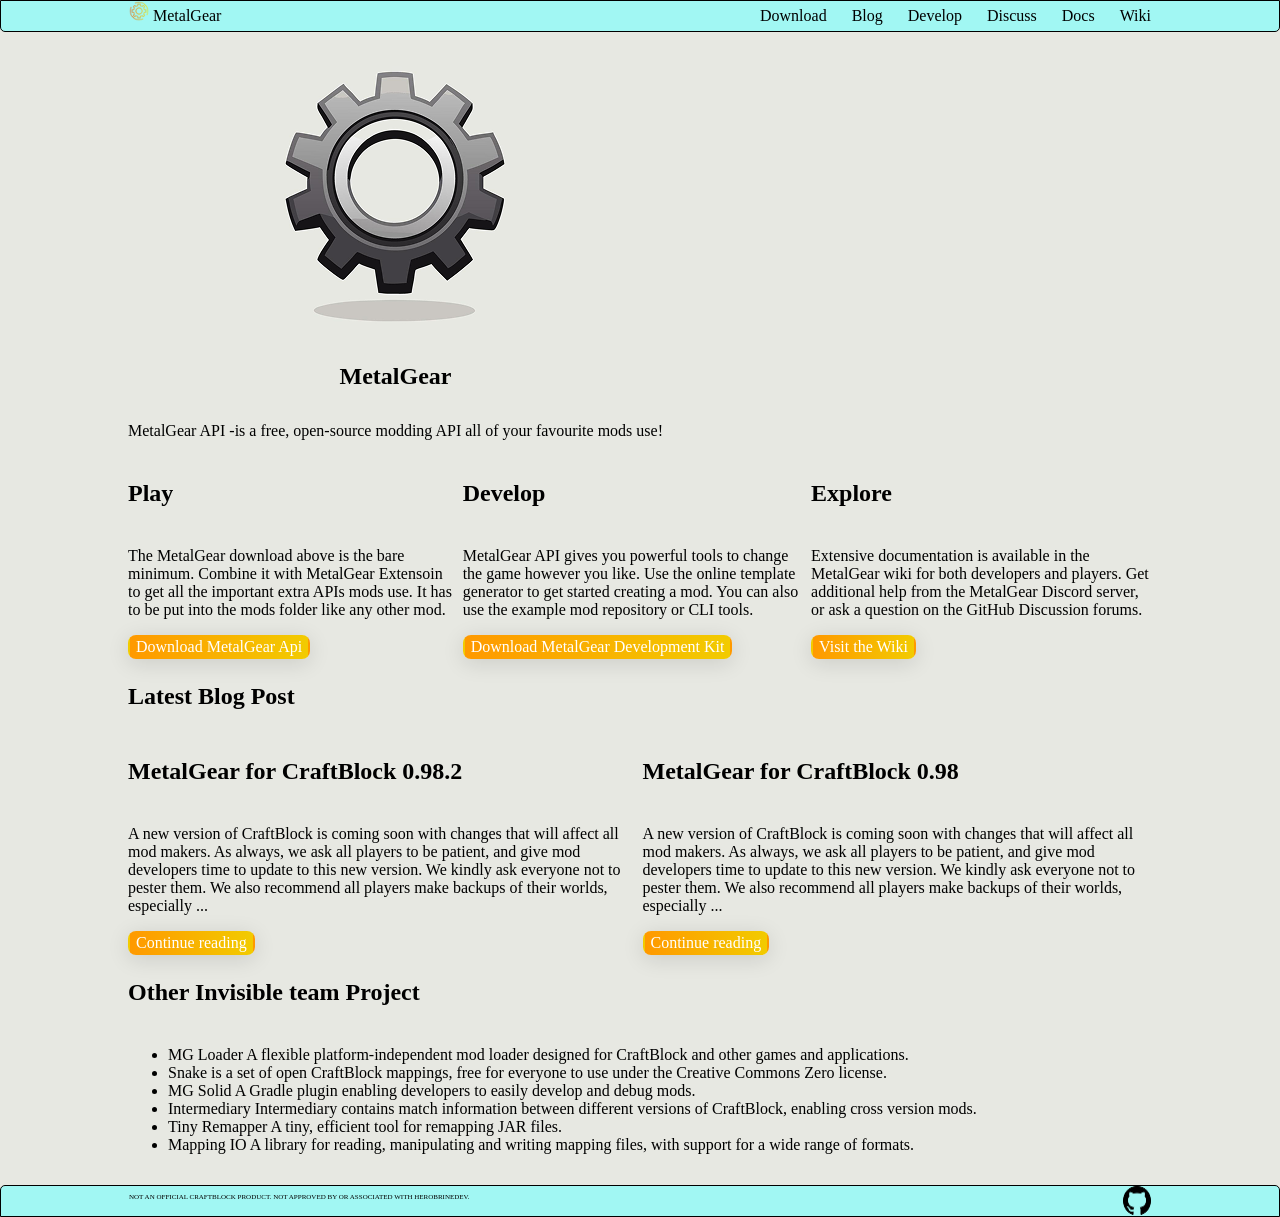
==== index.html @ 9be31be1 "project" ====
<!DOCTYPE html>
<html lang = "en">
    <head>
        <meta charset="utf-8" name="viewport" content="width=device-width, initial-scale=1.0">
        <title>HomePage-WhiteHats</title>
        <!--<meta name="description" content="WhiteHats home page">
        <meta name="keywords" content="cybersecurity,Malware,Network">-->
        <link rel="icon" href="images/logo.png" type="image/png">
        <link rel="stylesheet" href="styles/main.css">
    </head>
    <body>
        <header>
            <div> 
                <img src="images/logo.png" alt="MetalGear logo" height="20" width="20">
                <a href="#">MetalGear</a>
            </div> 
            
           <img src="images/menu.svg" height="30" width="30" alt="" id="menuBtn">
                     
            <nav id="nav">
                <a href="download.html">Download</a>
                <a href="#">Blog</a>
                <a href="#">Develop</a>
                <a href="discuss.html">Discuss</a>
                <a href="#">Docs</a>
                <a href="#">Wiki</a>
            </nav>
            
        </header>

        <main>
            <hgroup>
                <img src="images/MG.png" alt="">
                <h1>MetalGear</h1>
                <p>MetalGear API -is a free, open-source modding API all of your favourite mods use!</p>
           </hgroup>
           <section>
                <article>
                        <h3>Play</h3>
                        <p>The MetalGear download above is the bare minimum. Combine it with MetalGear Extensoin to get all the important extra APIs mods use. It has to be put into the mods folder like any other mod.</p>
                        <button>Download MetalGear Api</button>
                </article>
                <article>
                        <h3>Develop</h3>
                        <p>MetalGear API gives you powerful tools to change the game however you like. Use the online template generator to get started creating a mod. You can also use the example mod repository or CLI tools.</p>
                        <button>Download MetalGear Development Kit</button>
                </article>
                <article>
                        <h3>Explore</h3>
                        <p>Extensive documentation is available in the MetalGear wiki for both developers and players. Get additional help from the MetalGear Discord server, or ask a question on the GitHub Discussion forums.</p>
                        <button>Visit the Wiki</button>
                </article>
            </section>
            
            <h3>Latest Blog Post</h3>
            <section>
                <article>
                    <h3>MetalGear for CraftBlock 0.98.2</h3>
                    <p>A new version of CraftBlock is coming soon with changes that will affect all mod makers. As always, we ask all players to be patient, and give mod developers time to update to this new version. We kindly ask everyone not to pester them. We also recommend all players make backups of their worlds, especially ...</p>
                    <button>Continue reading</button>
                </article>
                <article>
                    <h3>MetalGear for CraftBlock 0.98</h3>
                    <p>A new version of CraftBlock is coming soon with changes that will affect all mod makers. As always, we ask all players to be patient, and give mod developers time to update to this new version. We kindly ask everyone not to pester them. We also recommend all players make backups of their worlds, especially ...</p>
                    <button>Continue reading</button>
                </article>
            </section>
            
            
            <h3>Other Invisible team Project</h3>
            <ul>
                <li>MG Loader A flexible platform-independent mod loader designed for CraftBlock and other games and applications. </li>
                <li>Snake is a set of open CraftBlock mappings, free for everyone to use under the Creative Commons Zero license. </li>   
                <li>MG Solid A Gradle plugin enabling developers to easily develop and debug mods. </li> 
                <li>Intermediary Intermediary contains match information between different versions of CraftBlock, enabling cross version mods.</li>
                <li>Tiny Remapper A tiny, efficient tool for remapping JAR files.</li>   
                <li>Mapping IO A library for reading, manipulating and writing mapping files, with support for a wide range of formats.</li>
            </ul>

        </main>
        
        <footer> 
                <p>NOT AN OFFICIAL CRAFTBLOCK PRODUCT. NOT APPROVED BY OR ASSOCIATED WITH HEROBRINEDEV.</p>
                <img src="images/Git.png" alt="">
        </footer>
        <script src="scripts/main.js"></script>
    </body>
</html>
---- styles/main.css ----
body {
    margin: 0;
    background: #E7E8E2;
    font-family: 'Segoe UI';
    font-size: 14px;
    min-height: 100vh;

    display: flex;
    flex-direction: column;
}

h1, h3 {
    font-family: Impact;
    font-size: 20px;
}

a {
    font-family: Impact;
    text-decoration: none;
    color: inherit;
}

header {
    border-bottom-right-radius: 5px;
    border-bottom-left-radius: 5px;
}

header, footer {
    display: flex;
    flex-direction: row;
    justify-content: space-between;
    padding-left: 10%;
    padding-right: 10%;

    background: #A1F7F3;
    border: 1px solid #000;
    min-height: 30px;    
}

footer {
    font-size: 7px;
    border-top-right-radius: 5px;
    border-top-left-radius: 5px;
}

button {
    border-radius: 8px;
    border-color: transparent;
    background: linear-gradient(90deg, #F90 0%, #F2CB00 100%);
    box-shadow: 0 4px 22px 0 rgba(0, 0, 0, 0.12);

    color: white;
    font-family: Impact;
    font-size: 16px;
}

button:hover {
  transform: translateY(-2px);

  box-shadow: 0 6px 14px rgba(0,0,0,0.2);
}

button:active {
  transform: scale(0.96);

  box-shadow: 0 2px 6px rgba(0,0,0,0.2);
}

main {
    display: flex;
    flex-direction: column;
    align-items: flex-start;
    justify-content: center;
    flex-grow: 1;

    padding: 15px;
    padding-left: 10%;
    padding-right: 10%;
}

hgroup {
    display: flex;
    flex-direction: column;
    align-items: center;
    width: stretch;
}


article {
    display: flex;
    flex-direction: column;
    align-items: flex-start;
}

form {
    display: flex;
    flex-direction: column;
    align-items: flex-start;
    justify-content: space-evenly;
    gap: 10px;
}

input, textarea {
    min-height: 30px;
    border-radius: 8px;
    border: 1px solid #C5E0FF;
    background:  white;
}

#comment {
    min-height: 150px;
}

form > #formError {
    color: red;
    display: none;
}

#menuBtn {
    cursor: pointer;
}

nav {
    display: none;
}

nav.active {
    display: flex;
    flex-direction: column;

    position: absolute;
    top: 35px;
    right: 16px;

    background: #E7E8E2;
    border-radius: 10px;
    box-shadow: 0 4px 12px rgba(0,0,0,0.3);

    z-index: 1;
}

@media (min-width: 800px) {

    body {
        font-size: 16px;
    }

    h1, h3 {
        font-size: 24px;
    }

    section {
        display: flex;
        flex-direction: row;
        
        min-width: 50%;
        gap: 5px;
        justify-content: space-between;
    }

    #menuBtn {
        display: none;
    }

    nav {
        display: flex;
        align-items: center;
        gap: 25px;
    }
}
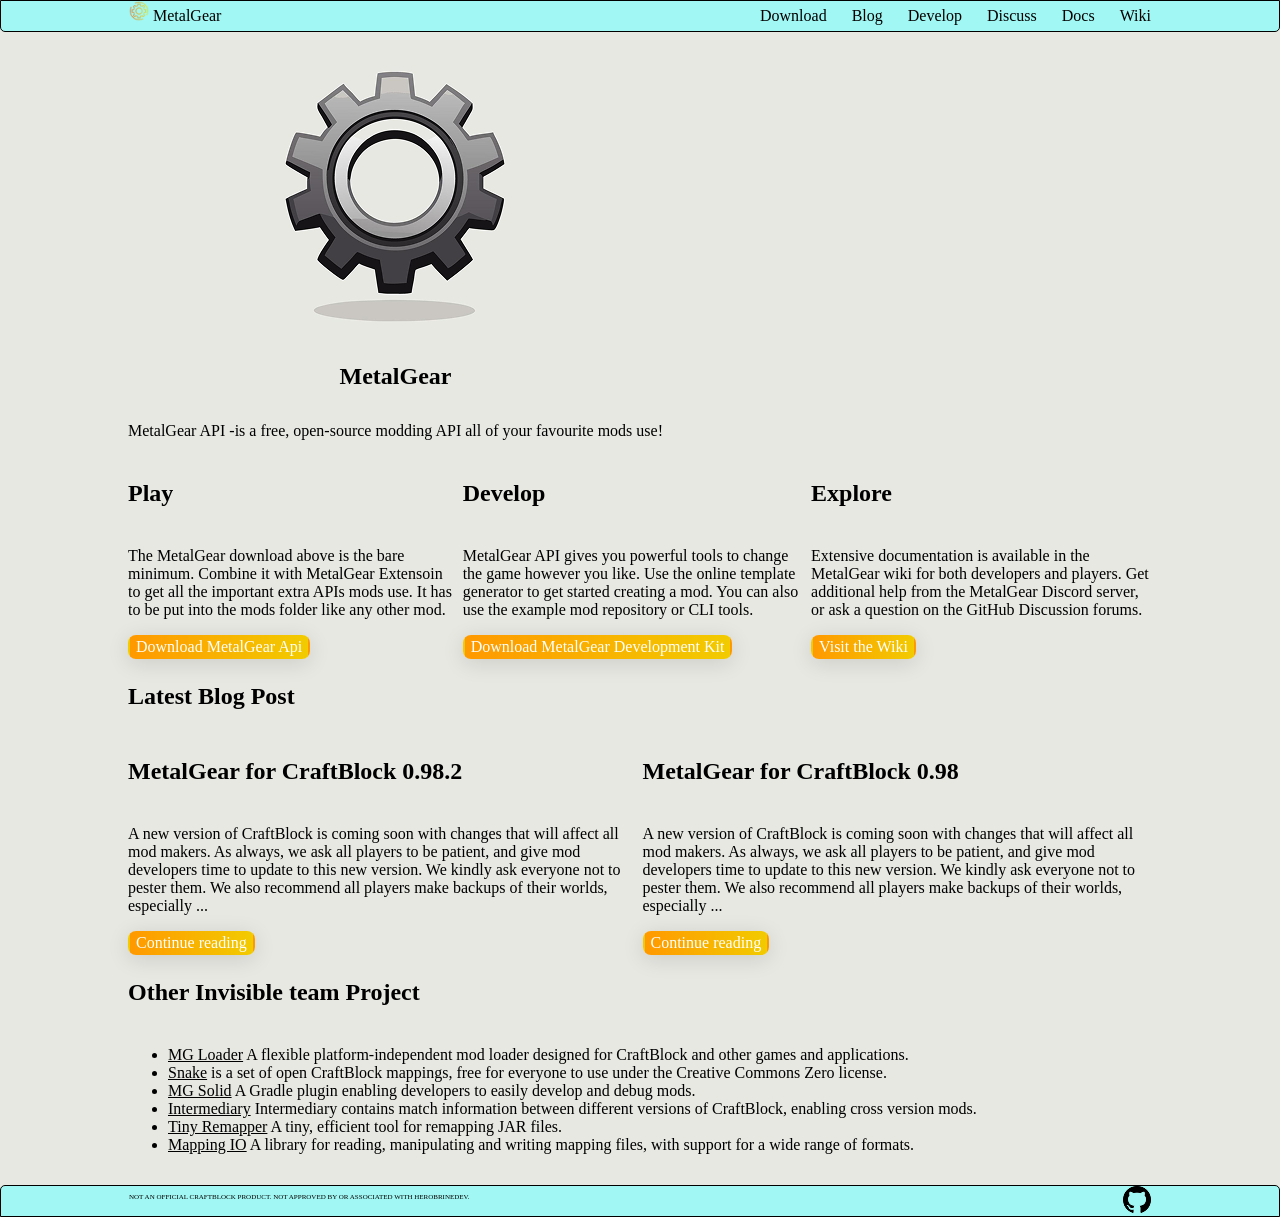
==== commit ddce2980: "project" ====
--- a/index.html
+++ b/index.html
@@ -2,9 +2,9 @@
 <html lang = "en">
     <head>
         <meta charset="utf-8" name="viewport" content="width=device-width, initial-scale=1.0">
-        <title>HomePage-WhiteHats</title>
-        <!--<meta name="description" content="WhiteHats home page">
-        <meta name="keywords" content="cybersecurity,Malware,Network">-->
+        <title>HomePage-MetalGear</title>
+        <meta name="description" content="MetalGear home page">
+        <meta name="keywords" content="CraftBlock,Modding,InvisibleTeam">
         <link rel="icon" href="images/logo.png" type="image/png">
         <link rel="stylesheet" href="styles/main.css">
     </head>
@@ -15,7 +15,7 @@
                 <a href="#">MetalGear</a>
             </div> 
             
-           <img src="images/menu.svg" height="30" width="30" alt="" id="menuBtn">
+           <img src="images/menu.svg" height="30" width="30" alt="menu icon" id="menuBtn">
                      
             <nav id="nav">
                 <a href="download.html">Download</a>
@@ -30,7 +30,7 @@
 
         <main>
             <hgroup>
-                <img src="images/MG.png" alt="">
+                <img src="images/MG.png" alt="MetalGear API image">
                 <h1>MetalGear</h1>
                 <p>MetalGear API -is a free, open-source modding API all of your favourite mods use!</p>
            </hgroup>
@@ -38,17 +38,17 @@
                 <article>
                         <h3>Play</h3>
                         <p>The MetalGear download above is the bare minimum. Combine it with MetalGear Extensoin to get all the important extra APIs mods use. It has to be put into the mods folder like any other mod.</p>
-                        <button>Download MetalGear Api</button>
+                        <a href="download.html#download"><button>Download MetalGear Api</button></a>
                 </article>
                 <article>
                         <h3>Develop</h3>
                         <p>MetalGear API gives you powerful tools to change the game however you like. Use the online template generator to get started creating a mod. You can also use the example mod repository or CLI tools.</p>
-                        <button>Download MetalGear Development Kit</button>
+                        <a href="download.html#download"><button>Download MetalGear Development Kit</button></a>
                 </article>
                 <article>
                         <h3>Explore</h3>
                         <p>Extensive documentation is available in the MetalGear wiki for both developers and players. Get additional help from the MetalGear Discord server, or ask a question on the GitHub Discussion forums.</p>
-                        <button>Visit the Wiki</button>
+                        <a href="#"><button>Visit the Wiki</button></a>
                 </article>
             </section>
             
@@ -57,31 +57,31 @@
                 <article>
                     <h3>MetalGear for CraftBlock 0.98.2</h3>
                     <p>A new version of CraftBlock is coming soon with changes that will affect all mod makers. As always, we ask all players to be patient, and give mod developers time to update to this new version. We kindly ask everyone not to pester them. We also recommend all players make backups of their worlds, especially ...</p>
-                    <button>Continue reading</button>
+                    <a href="#"><button>Continue reading</button></a>
                 </article>
                 <article>
                     <h3>MetalGear for CraftBlock 0.98</h3>
                     <p>A new version of CraftBlock is coming soon with changes that will affect all mod makers. As always, we ask all players to be patient, and give mod developers time to update to this new version. We kindly ask everyone not to pester them. We also recommend all players make backups of their worlds, especially ...</p>
-                    <button>Continue reading</button>
+                    <a href="#"><button>Continue reading</button></a>
                 </article>
             </section>
             
             
             <h3>Other Invisible team Project</h3>
             <ul>
-                <li>MG Loader A flexible platform-independent mod loader designed for CraftBlock and other games and applications. </li>
-                <li>Snake is a set of open CraftBlock mappings, free for everyone to use under the Creative Commons Zero license. </li>   
-                <li>MG Solid A Gradle plugin enabling developers to easily develop and debug mods. </li> 
-                <li>Intermediary Intermediary contains match information between different versions of CraftBlock, enabling cross version mods.</li>
-                <li>Tiny Remapper A tiny, efficient tool for remapping JAR files.</li>   
-                <li>Mapping IO A library for reading, manipulating and writing mapping files, with support for a wide range of formats.</li>
+                <li><a href="#">MG Loader</a> A flexible platform-independent mod loader designed for CraftBlock and other games and applications. </li>
+                <li><a href="#">Snake</a> is a set of open CraftBlock mappings, free for everyone to use under the Creative Commons Zero license. </li>   
+                <li><a href="#">MG Solid</a> A Gradle plugin enabling developers to easily develop and debug mods. </li> 
+                <li><a href="#">Intermediary</a> Intermediary contains match information between different versions of CraftBlock, enabling cross version mods.</li>
+                <li><a href="#">Tiny Remapper</a> A tiny, efficient tool for remapping JAR files.</li>   
+                <li><a href="#">Mapping IO</a> A library for reading, manipulating and writing mapping files, with support for a wide range of formats.</li>
             </ul>
 
         </main>
         
         <footer> 
                 <p>NOT AN OFFICIAL CRAFTBLOCK PRODUCT. NOT APPROVED BY OR ASSOCIATED WITH HEROBRINEDEV.</p>
-                <img src="images/Git.png" alt="">
+                <a href="https://github.com"><img src="images/Git.png" alt="GitHub logo"></a>
         </footer>
         <script src="scripts/main.js"></script>
     </body>
--- a/styles/main.css
+++ b/styles/main.css
@@ -15,14 +15,17 @@
 }
 
 a {
-    font-family: Impact;
+    color: inherit;
+}
+
+header a {
     text-decoration: none;
-    color: inherit;
 }
 
 header {
     border-bottom-right-radius: 5px;
     border-bottom-left-radius: 5px;
+    font-family: Impact;
 }
 
 header, footer {
